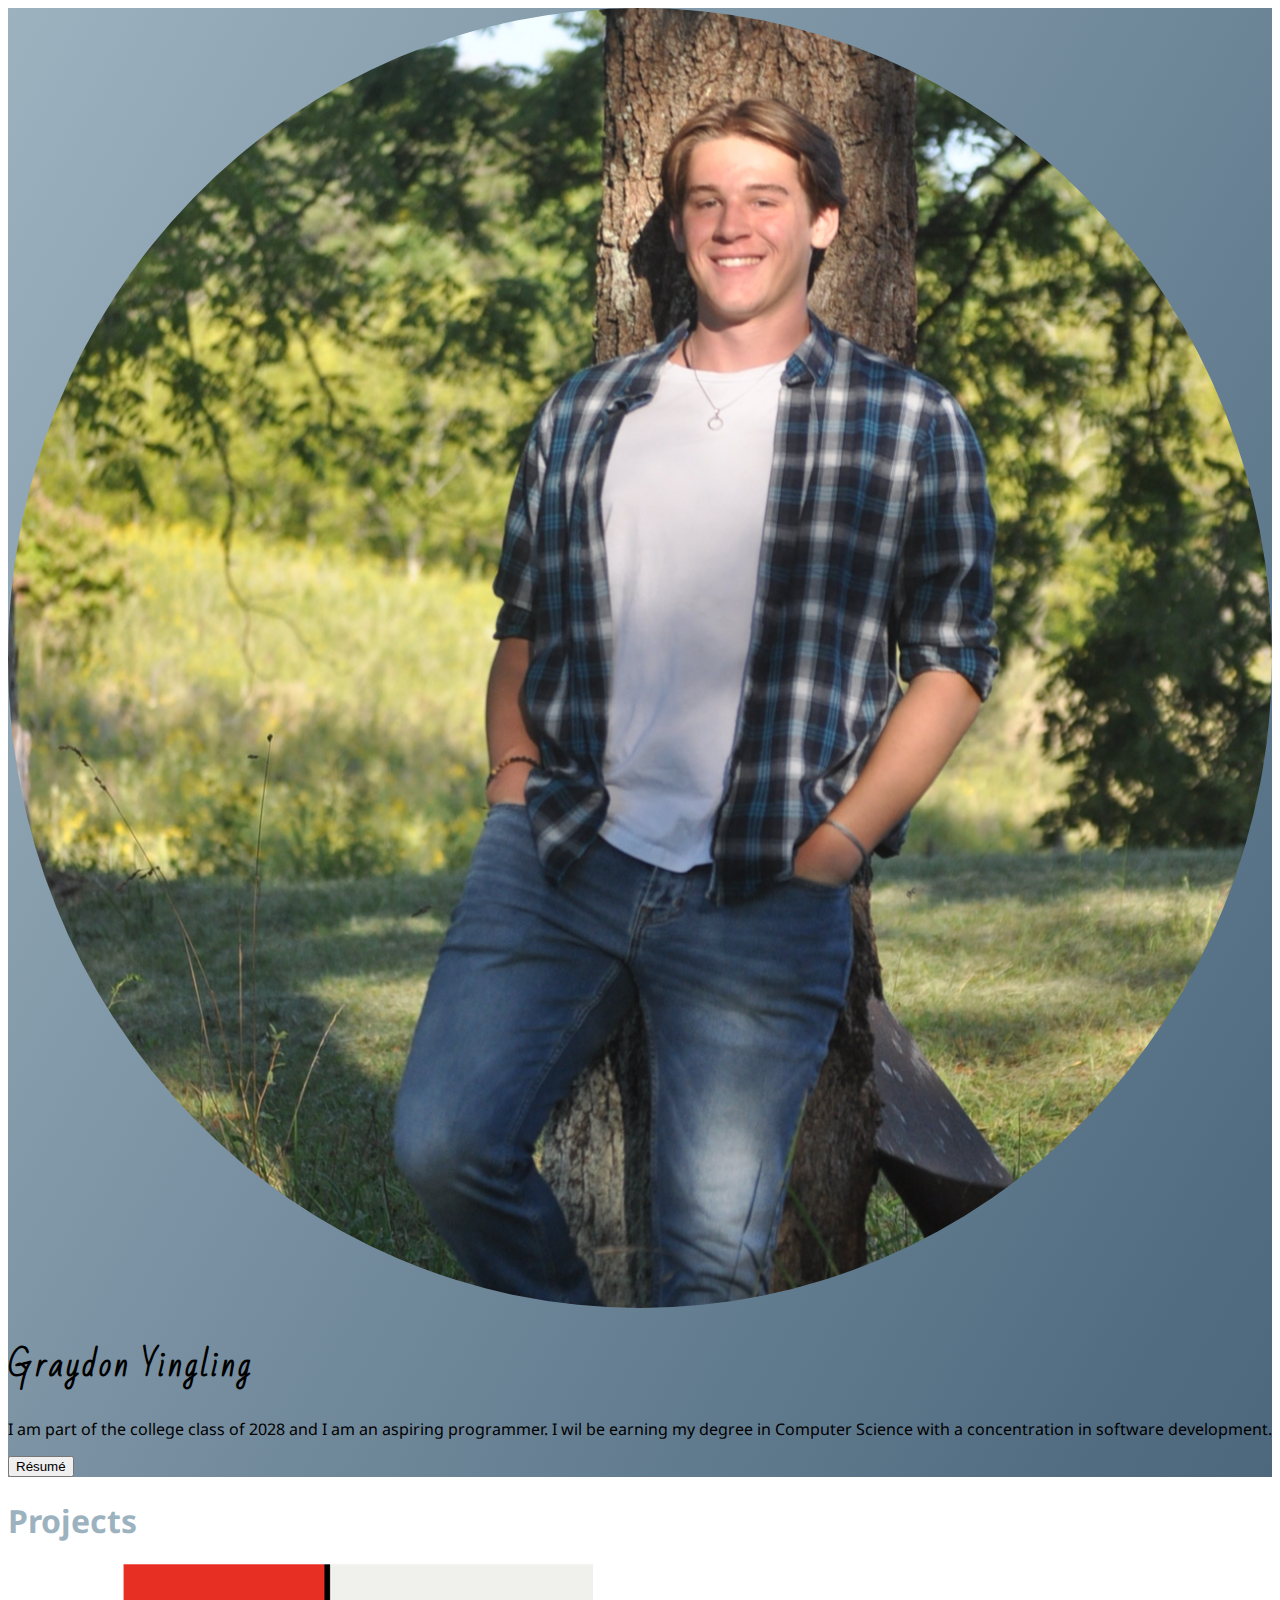
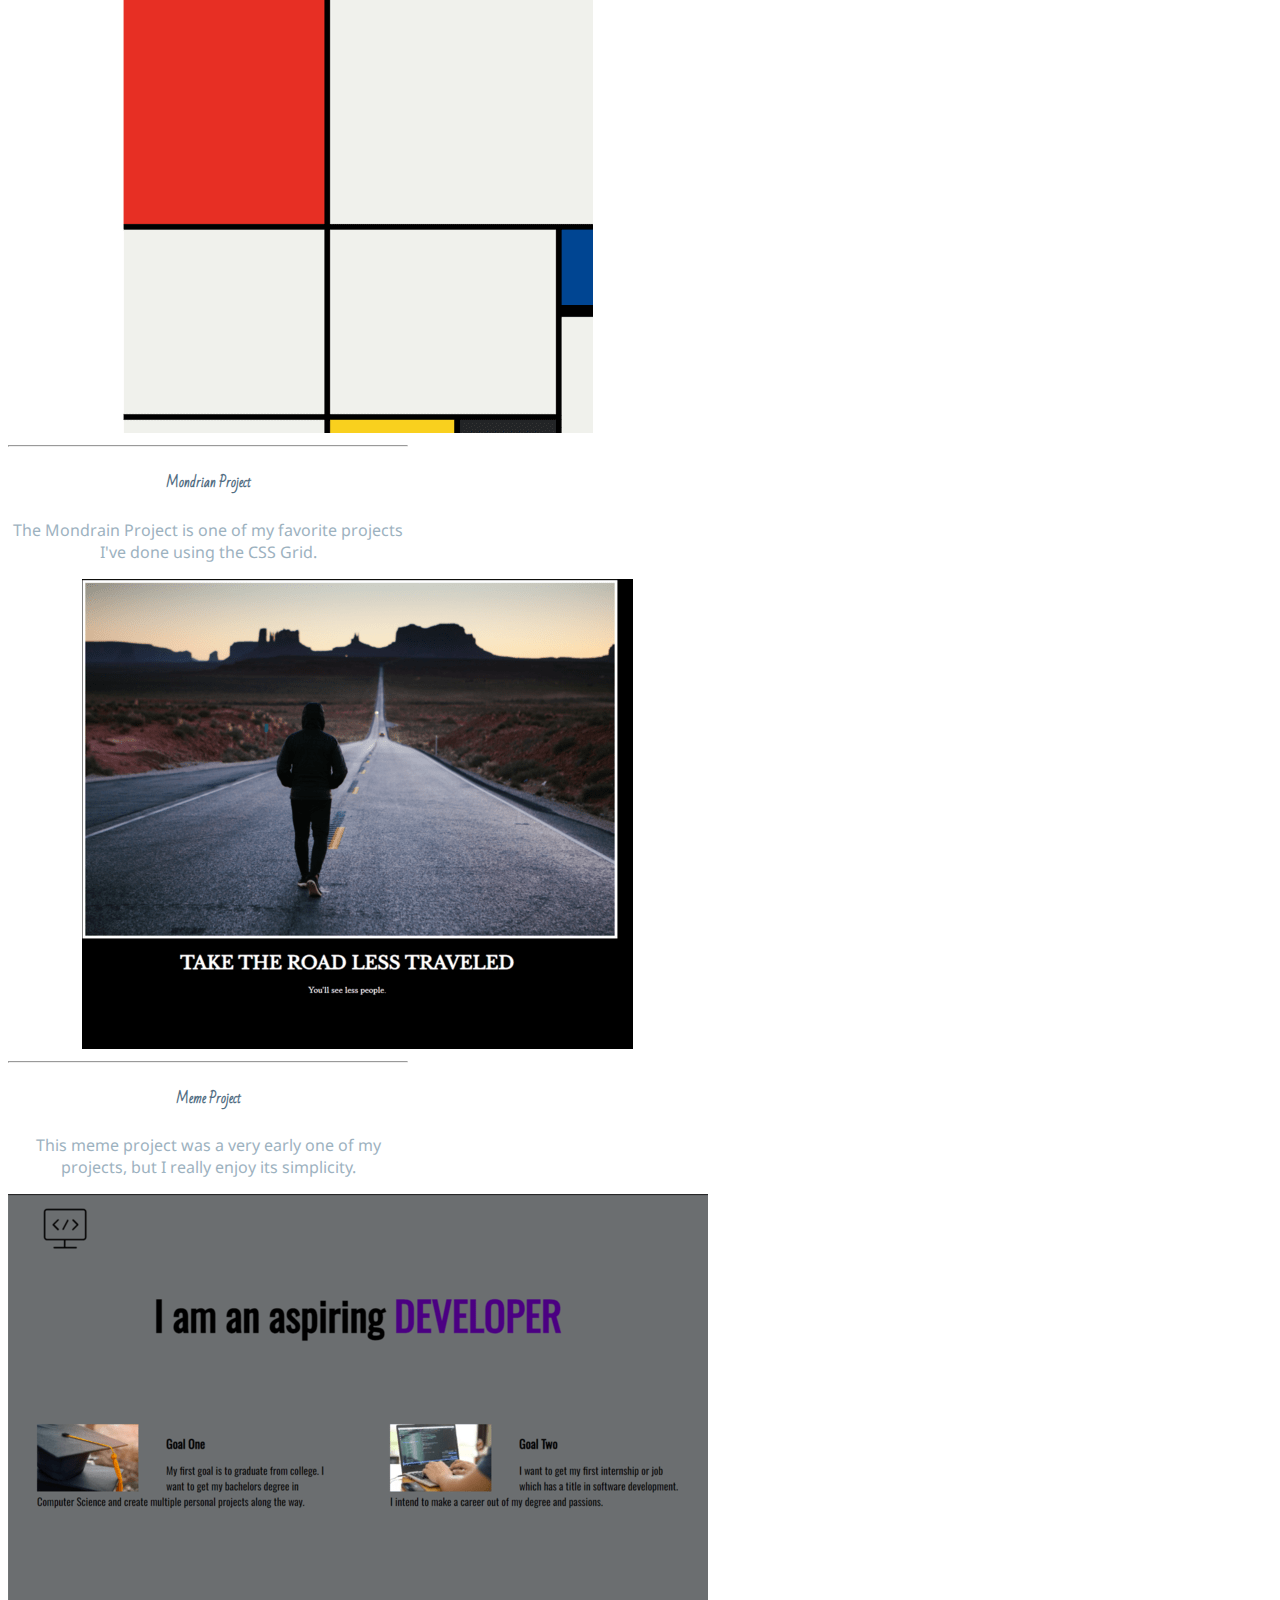
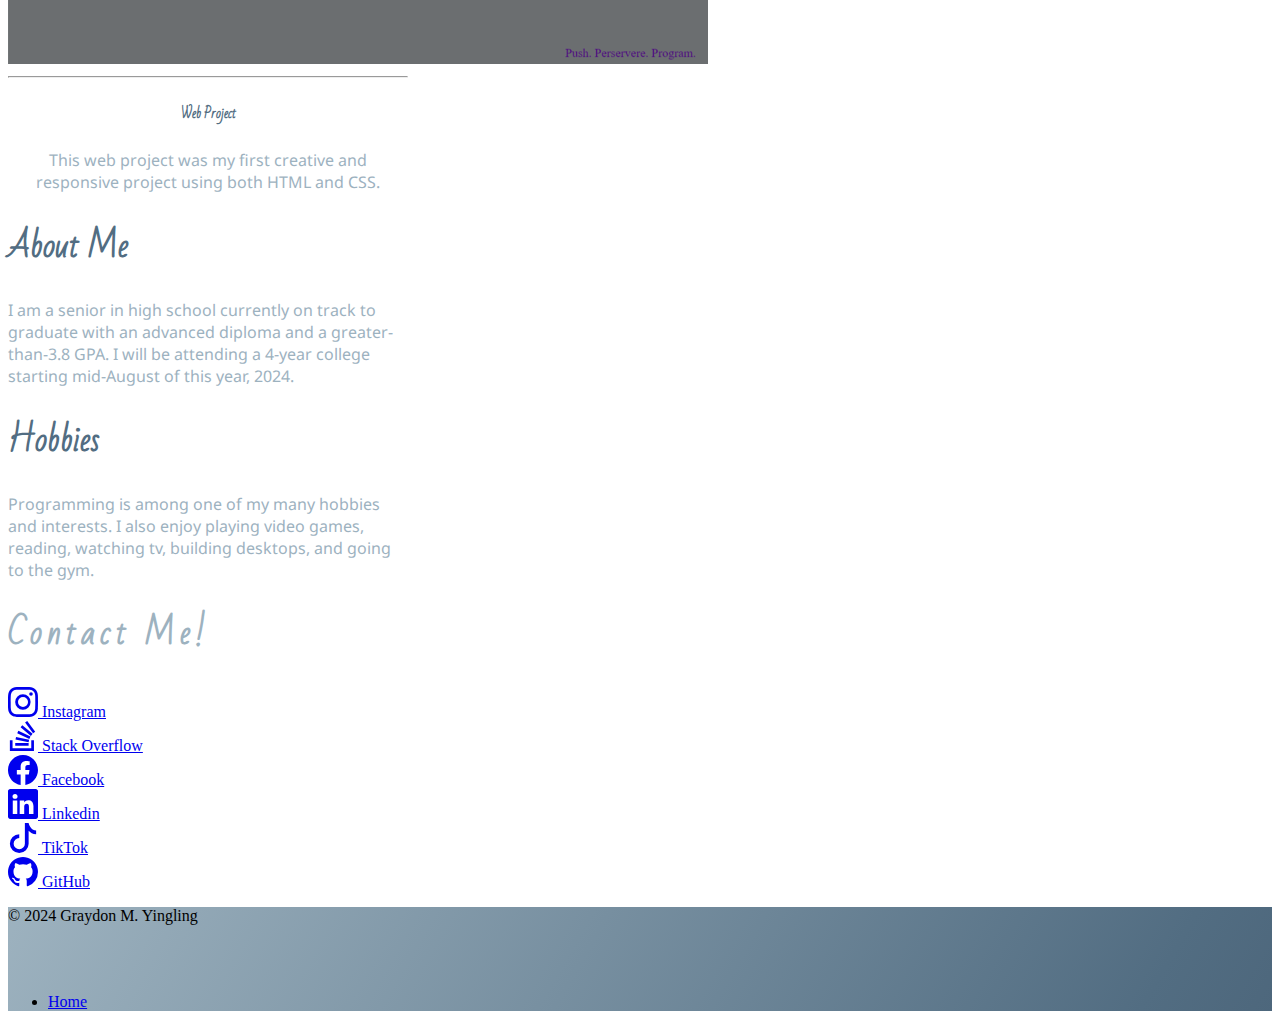
==== index.html @ 3cd2f0db "Add files via upload" ====
<!DOCTYPE html>
<html lang="en" data-bs-theme="dark">
  <head>
    <meta charset="UTF-8" />
    <meta name="viewport" content="width=device-width, initial-scale=1.0" />
    <title>Personal Website</title>

    <link rel="preconnect" href="https://fonts.googleapis.com" />
    <link rel="preconnect" href="https://fonts.gstatic.com" crossorigin />
    <link
      href="https://fonts.googleapis.com/css2?family=Bad+Script&family=Noto+Sans&display=swap"
      rel="stylesheet"
    />

    <link
      href="https://cdn.jsdelivr.net/npm/bootstrap@5.3.2/dist/css/bootstrap.min.css"
      rel="stylesheet"
      integrity="sha384-T3c6CoIi6uLrA9TneNEoa7RxnatzjcDSCmG1MXxSR1GAsXEV/Dwwykc2MPK8M2HN"
      crossorigin="anonymous"
    />

    <link rel="stylesheet" href="./styles.css" />
  </head>
  <body>
    <section class="hero">
      <div class="container col-xxl-8 px-4 py-5">
        <div class="row flex-lg-row-reverse align-items-center g-5 py-5">
          <div class="col-10 col-sm-8 col-lg-6">
            <img
              src="./assets/images/personal-image.jpg"
              class="personal-image d-block mx-lg-auto img-fluid"
              alt="personal image"
              border-radius="50%"
              loading="lazy"
            />
          </div>
          <div class="col-lg-6">
            <h1 class="display-5 fw-bold text-body-emphasis lh-1 mb-3">
              Graydon Yingling
            </h1>
            <p class="lead">
              I am part of the college class of 2028 and I am an aspiring
              programmer. I wil be earning my degree in Computer Science with a
              concentration in software development.
            </p>
            <div class="d-grid gap-2 d-md-flex justify-content-md-start">
              <button type="button" class="btn btn-light btn-lg px-4 me-md-2">
                Résumé
              </button>
            </div>
          </div>
        </div>
      </div>
    </section>
    <section class="cards">
      <div class="container mt-5">
        <div class="row">
          <h1 class="feature-title mb-5 text-center">Projects</h1>
        </div>
        <div class="row">
          <div class="col-12 col-lg-6 mx-auto col-xl-4">
            <div class="card pt-3" style="width: 25rem">
              <img
                src="./assets/images/Website one.png"
                class="card-img-top"
                alt="..."
              />
              <div class="card-body">
                <hr />
                <h5 class="card-title mt-3 h2">Mondrian Project</h5>
                <p class="card-text mt-3 h4">
                  The Mondrain Project is one of my favorite projects I've done
                  using the CSS Grid.
                </p>
              </div>
            </div>
          </div>
          <div class="col-12 col-lg-6 mx-auto col-xl-4">
            <div class="card pt-3" style="width: 25rem">
              <img
                src="./assets/images/Website two.png"
                class="card-img-top"
                alt="..."
              />
              <div class="card-body">
                <hr />
                <h5 class="card-title mt-3 h2">Meme Project</h5>
                <p class="card-text mt-3 h4">
                  This meme project was a very early one of my projects, but I
                  really enjoy its simplicity.
                </p>
              </div>
            </div>
          </div>
          <div class="col-12 col-lg-8 mx-auto col-xl-4">
            <div class="card pt-3" style="width: 25rem">
              <img
                src="./assets/images/Website three.png"
                class="card-img-top"
                alt="..."
              />
              <div class="card-body">
                <hr />
                <h5 class="card-title mt-3 h2">Web Project</h5>
                <p class="card-text mt-3 h4">
                  This web project was my first creative and responsive project
                  using both HTML and CSS.
                </p>
              </div>
            </div>
          </div>
        </div>
      </div>
    </section>
    <section class="jumbotron">
      <div class="p-5 bg-body-tertiary mt-5">
        <div class="container py-5">
          <div class="row">
            <div class="self col-12 col-lg-6">
              <h1 class="about-me-title">About Me</h1>
              <p class="abt-me-text lead">
                I am a senior in high school currently on track to graduate with
                an advanced diploma and a greater-than-3.8 GPA. I will be
                attending a 4-year college starting mid-August of this year,
                2024.
              </p>
            </div>
            <div class="hobbies col-12 col-lg-6">
              <h1 class="about-me-title">Hobbies</h1>
              <p class="abt-me-text lead">
                Programming is among one of my many hobbies and interests. I
                also enjoy playing video games, reading, watching tv, building
                desktops, and going to the gym.
              </p>
            </div>
          </div>
        </div>
      </div>
    </section>
    <section class="grid">
      <div class="container contact-con mt-5">
        <div class="row contact text-center">
          <h1 class="con-txt">Contact Me!</h1>
        </div>
        <div class="row mt-5 text-center">
          <div class="col-2">
            <a
              class="text-decoration-none text-light"
              target="”_blank”"
              href="https://www.instagram.com/graydon_yingling2024/"
            >
              <div class="fs-2 mb-3">
                <svg
                  xmlns="http://www.w3.org/2000/svg"
                  width="30"
                  height="30"
                  fill="currentColor"
                  class="bi bi-instagram"
                  viewBox="0 0 16 16"
                >
                  <path
                    d="M8 0C5.829 0 5.556.01 4.703.048 3.85.088 3.269.222 2.76.42a3.9 3.9 0 0 0-1.417.923A3.9 3.9 0 0 0 .42 2.76C.222 3.268.087 3.85.048 4.7.01 5.555 0 5.827 0 8.001c0 2.172.01 2.444.048 3.297.04.852.174 1.433.372 1.942.205.526.478.972.923 1.417.444.445.89.719 1.416.923.51.198 1.09.333 1.942.372C5.555 15.99 5.827 16 8 16s2.444-.01 3.298-.048c.851-.04 1.434-.174 1.943-.372a3.9 3.9 0 0 0 1.416-.923c.445-.445.718-.891.923-1.417.197-.509.332-1.09.372-1.942C15.99 10.445 16 10.173 16 8s-.01-2.445-.048-3.299c-.04-.851-.175-1.433-.372-1.941a3.9 3.9 0 0 0-.923-1.417A3.9 3.9 0 0 0 13.24.42c-.51-.198-1.092-.333-1.943-.372C10.443.01 10.172 0 7.998 0zm-.717 1.442h.718c2.136 0 2.389.007 3.232.046.78.035 1.204.166 1.486.275.373.145.64.319.92.599s.453.546.598.92c.11.281.24.705.275 1.485.039.843.047 1.096.047 3.231s-.008 2.389-.047 3.232c-.035.78-.166 1.203-.275 1.485a2.5 2.5 0 0 1-.599.919c-.28.28-.546.453-.92.598-.28.11-.704.24-1.485.276-.843.038-1.096.047-3.232.047s-2.39-.009-3.233-.047c-.78-.036-1.203-.166-1.485-.276a2.5 2.5 0 0 1-.92-.598 2.5 2.5 0 0 1-.6-.92c-.109-.281-.24-.705-.275-1.485-.038-.843-.046-1.096-.046-3.233s.008-2.388.046-3.231c.036-.78.166-1.204.276-1.486.145-.373.319-.64.599-.92s.546-.453.92-.598c.282-.11.705-.24 1.485-.276.738-.034 1.024-.044 2.515-.045zm4.988 1.328a.96.96 0 1 0 0 1.92.96.96 0 0 0 0-1.92m-4.27 1.122a4.109 4.109 0 1 0 0 8.217 4.109 4.109 0 0 0 0-8.217m0 1.441a2.667 2.667 0 1 1 0 5.334 2.667 2.667 0 0 1 0-5.334"
                  ></path>
                </svg>
                Instagram
              </div>
            </a>
          </div>
          <div class="col-2">
            <a
              class="text-decoration-none text-light"
              target="”_blank”"
              href="https://stackoverflow.com/users/18094826/graydon-yingling"
            >
              <div class="fs-2 mb-3">
                <svg
                  xmlns="http://www.w3.org/2000/svg"
                  width="30"
                  height="30"
                  fill="currentColor"
                  class="bi bi-stack-overflow"
                  viewBox="0 0 16 16"
                >
                  <path
                    d="M12.412 14.572V10.29h1.428V16H1v-5.71h1.428v4.282z"
                  ></path>
                  <path
                    d="M3.857 13.145h7.137v-1.428H3.857zM10.254 0 9.108.852l4.26 5.727 1.146-.852zm-3.54 3.377 5.484 4.567.913-1.097L7.627 2.28l-.914 1.097zM4.922 6.55l6.47 3.013.603-1.294-6.47-3.013zm-.925 3.344 6.985 1.469.294-1.398-6.985-1.468z"
                  ></path>
                </svg>
                Stack Overflow
              </div>
            </a>
          </div>
          <div class="col-2">
            <a
              class="text-decoration-none text-light"
              target="”_blank”"
              href="https://www.facebook.com/butch.magnet.7/"
            >
              <div class="fs-2 mb-3">
                <svg
                  xmlns="http://www.w3.org/2000/svg"
                  width="30"
                  height="30"
                  fill="currentColor"
                  class="bi bi-facebook"
                  viewBox="0 0 16 16"
                >
                  <path
                    d="M16 8.049c0-4.446-3.582-8.05-8-8.05C3.58 0-.002 3.603-.002 8.05c0 4.017 2.926 7.347 6.75 7.951v-5.625h-2.03V8.05H6.75V6.275c0-2.017 1.195-3.131 3.022-3.131.876 0 1.791.157 1.791.157v1.98h-1.009c-.993 0-1.303.621-1.303 1.258v1.51h2.218l-.354 2.326H9.25V16c3.824-.604 6.75-3.934 6.75-7.951"
                  ></path>
                </svg>
                Facebook
              </div>
            </a>
          </div>
          <div class="col-2">
            <a
              class="text-decoration-none text-light"
              target="”_blank”"
              href="https://www.linkedin.com/in/graydon-yingling-1640512b1/"
            >
              <div class="fs-2 mb-3">
                <svg
                  xmlns="http://www.w3.org/2000/svg"
                  width="30"
                  height="30"
                  fill="currentColor"
                  class="bi bi-linkedin"
                  viewBox="0 0 16 16"
                >
                  <path
                    d="M0 1.146C0 .513.526 0 1.175 0h13.65C15.474 0 16 .513 16 1.146v13.708c0 .633-.526 1.146-1.175 1.146H1.175C.526 16 0 15.487 0 14.854zm4.943 12.248V6.169H2.542v7.225zm-1.2-8.212c.837 0 1.358-.554 1.358-1.248-.015-.709-.52-1.248-1.342-1.248S2.4 3.226 2.4 3.934c0 .694.521 1.248 1.327 1.248zm4.908 8.212V9.359c0-.216.016-.432.08-.586.173-.431.568-.878 1.232-.878.869 0 1.216.662 1.216 1.634v3.865h2.401V9.25c0-2.22-1.184-3.252-2.764-3.252-1.274 0-1.845.7-2.165 1.193v.025h-.016l.016-.025V6.169h-2.4c.03.678 0 7.225 0 7.225z"
                  ></path>
                </svg>
                Linkedin
              </div>
            </a>
          </div>
          <div class="col-2">
            <a
              class="text-decoration-none text-light"
              target="”_blank”"
              href="https://www.tiktok.com/@gyingling2024"
            >
              <div class="fs-2 mb-3">
                <svg
                  xmlns="http://www.w3.org/2000/svg"
                  width="30"
                  height="30"
                  fill="currentColor"
                  class="bi bi-tiktok"
                  viewBox="0 0 16 16"
                >
                  <path
                    d="M9 0h1.98c.144.715.54 1.617 1.235 2.512C12.895 3.389 13.797 4 15 4v2c-1.753 0-3.07-.814-4-1.829V11a5 5 0 1 1-5-5v2a3 3 0 1 0 3 3z"
                  ></path>
                </svg>
                TikTok
              </div>
            </a>
          </div>
          <div class="col-2">
            <a
              class="text-decoration-none text-light"
              target="”_blank”"
              href="https://github.com/Graydon-Yingling"
            >
              <div class="fs-2 mb-3">
                <svg
                  xmlns="http://www.w3.org/2000/svg"
                  width="30"
                  height="30"
                  fill="currentColor"
                  class="bi bi-github"
                  viewBox="0 0 16 16"
                >
                  <path
                    d="M8 0C3.58 0 0 3.58 0 8c0 3.54 2.29 6.53 5.47 7.59.4.07.55-.17.55-.38 0-.19-.01-.82-.01-1.49-2.01.37-2.53-.49-2.69-.94-.09-.23-.48-.94-.82-1.13-.28-.15-.68-.52-.01-.53.63-.01 1.08.58 1.23.82.72 1.21 1.87.87 2.33.66.07-.52.28-.87.51-1.07-1.78-.2-3.64-.89-3.64-3.95 0-.87.31-1.59.82-2.15-.08-.2-.36-1.02.08-2.12 0 0 .67-.21 2.2.82.64-.18 1.32-.27 2-.27s1.36.09 2 .27c1.53-1.04 2.2-.82 2.2-.82.44 1.1.16 1.92.08 2.12.51.56.82 1.27.82 2.15 0 3.07-1.87 3.75-3.65 3.95.29.25.54.73.54 1.48 0 1.07-.01 1.93-.01 2.2 0 .21.15.46.55.38A8.01 8.01 0 0 0 16 8c0-4.42-3.58-8-8-8"
                  ></path>
                </svg>
                GitHub
              </div>
            </a>
          </div>
        </div>
      </div>
    </section>
    <section class="footer">
      <div class="container">
        <footer
          class="d-flex flex-wrap justify-content-between align-items-center py-3 my-4 border-top"
        >
          <p class="col-md-4 mb-0 text-body-secondary">
            © 2024 Graydon M. Yingling
          </p>

          <a
            href="/"
            class="col-md-4 d-flex align-items-center justify-content-center mb-3 mb-md-0 me-md-auto link-body-emphasis text-decoration-none"
          >
            <svg class="bi me-2" width="40" height="32">
              <use xlink:href="#bootstrap"></use>
            </svg>
          </a>

          <ul class="nav col-md-4 justify-content-end">
            <li class="nav-item">
              <a href="#" class="nav-link px-2 text-body-secondary">Home</a>
            </li>
          </ul>
        </footer>
      </div>
    </section>
    <script
      src="https://cdn.jsdelivr.net/npm/bootstrap@5.3.2/dist/js/bootstrap.bundle.min.js"
      integrity="sha384-C6RzsynM9kWDrMNeT87bh95OGNyZPhcTNXj1NW7RuBCsyN/o0jlpcV8Qyq46cDfL"
      crossorigin="anonymous"
    ></script>
  </body>
</html>
---- styles.css ----
:root {
  --dark-blue: #27374d;
  --blue: #526d82;
  --light-blue: #9db2bf;
  --white-blue: #dde6ed;

  --cursive: "Bad Script", cursive;
  --sans: "Noto Sans", sans-serif;
}

.hero,
.footer {
  background: linear-gradient(
    300deg,
    var(--dark-blue),
    var(--blue),
    var(--light-blue)
  );
  background-size: 180% 180%;
  animation: gradient-animation 18s ease infinite;
}

@keyframes gradient-animation {
  0% {
    background-position: 0% 50%;
  }
  50% {
    background-position: 100% 50%;
  }
  100% {
    background-position: 0% 50%;
  }
}

.personal-image {
  border-radius: 50%;
  height: auto;
  width: 100%;
}

.display-5 {
  font-family: var(--cursive);
  letter-spacing: 3px;
}

.lead {
  font-family: var(--sans);
}

.feature-title {
  font-family: var(--sans);
  color: var(--light-blue);
}

.card-title {
  font-family: var(--cursive);
  color: var(--blue);
  text-align: center;
}

.card-text {
  font-family: var(--sans);
  color: var(--light-blue);
  text-align: center;
}

.about-me-title {
  font-family: var(--cursive);
  color: var(--blue);
}

.abt-me-text {
  font-family: var(--sans);
  color: var(--light-blue);
  max-width: 400px;
}

.card {
  border-color: var(--light-blue);
  border-width: 5px;
}

@media (min-width: 800px) {
  .contact-con {
    max-width: 90%;
  }
}

.con-txt {
  font-family: var(--cursive);
  color: var(--light-blue);
  letter-spacing: 5px;
  font-weight: bold;
}
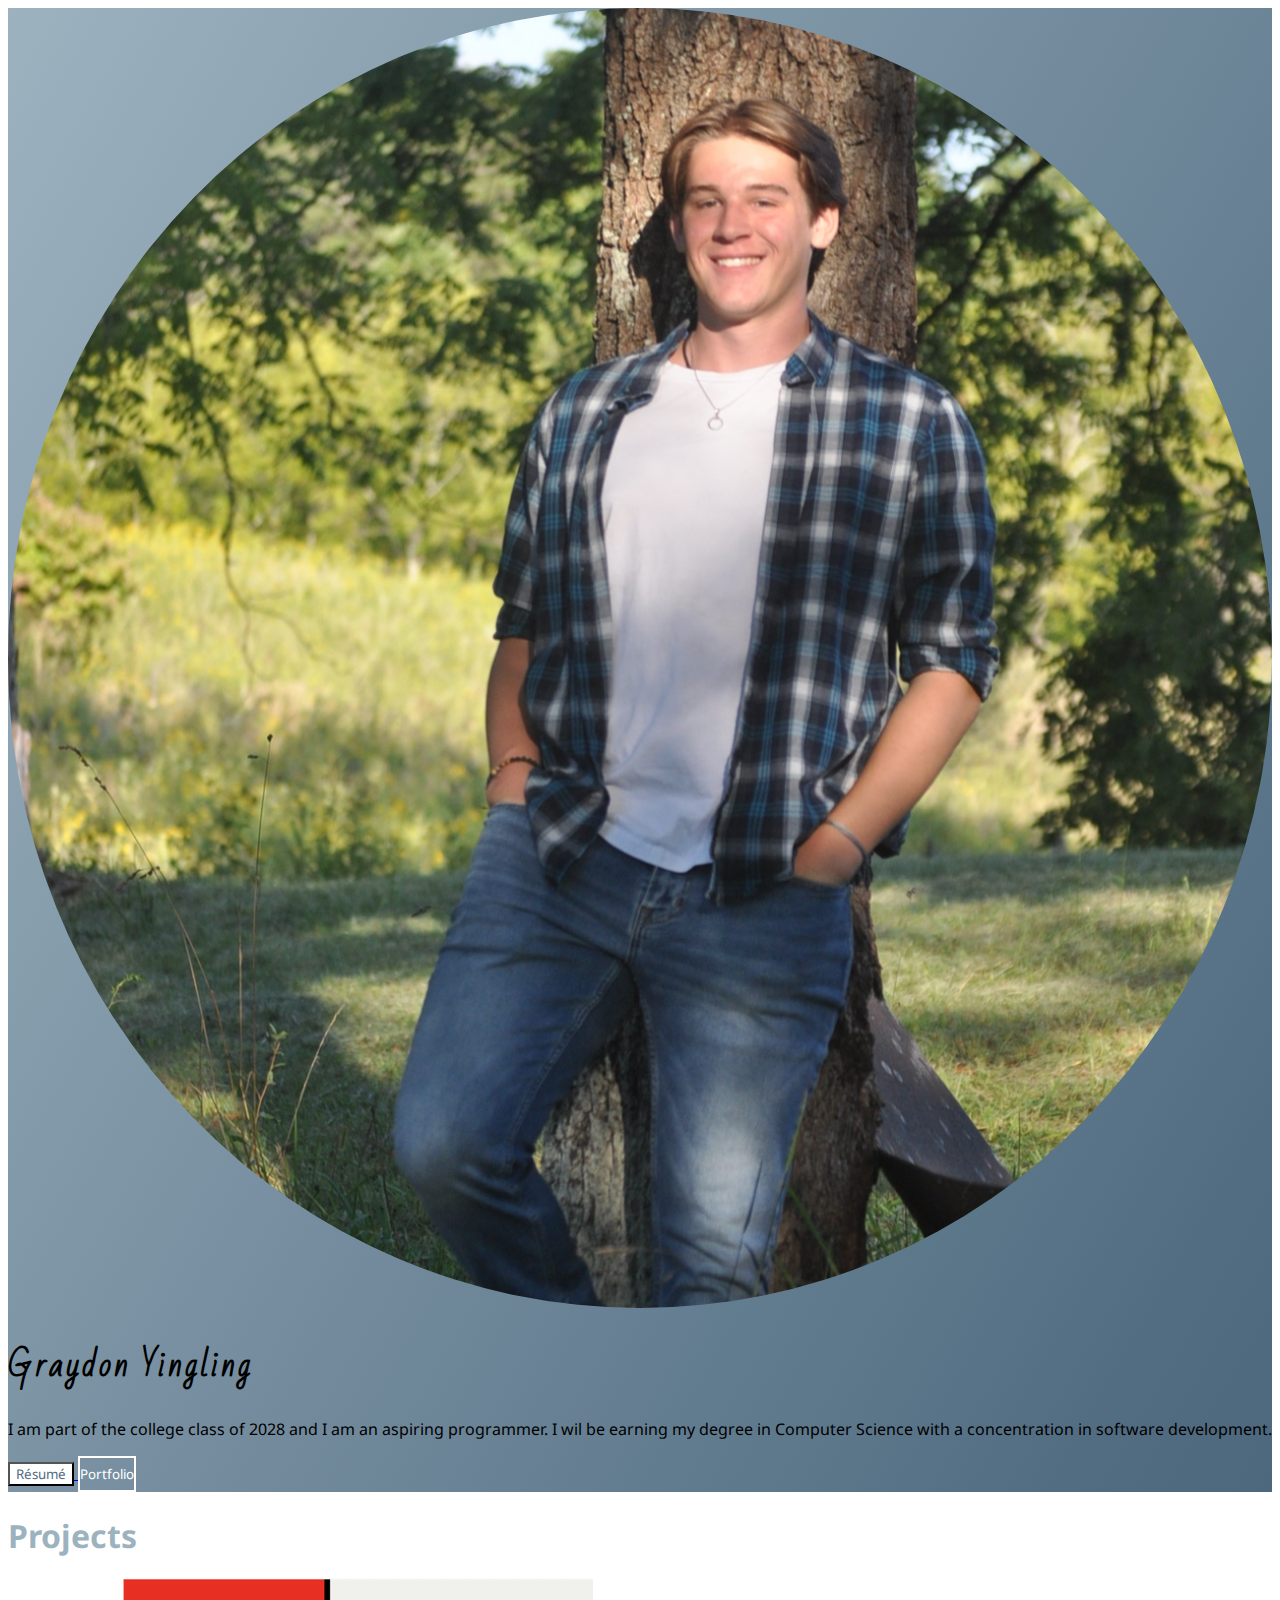
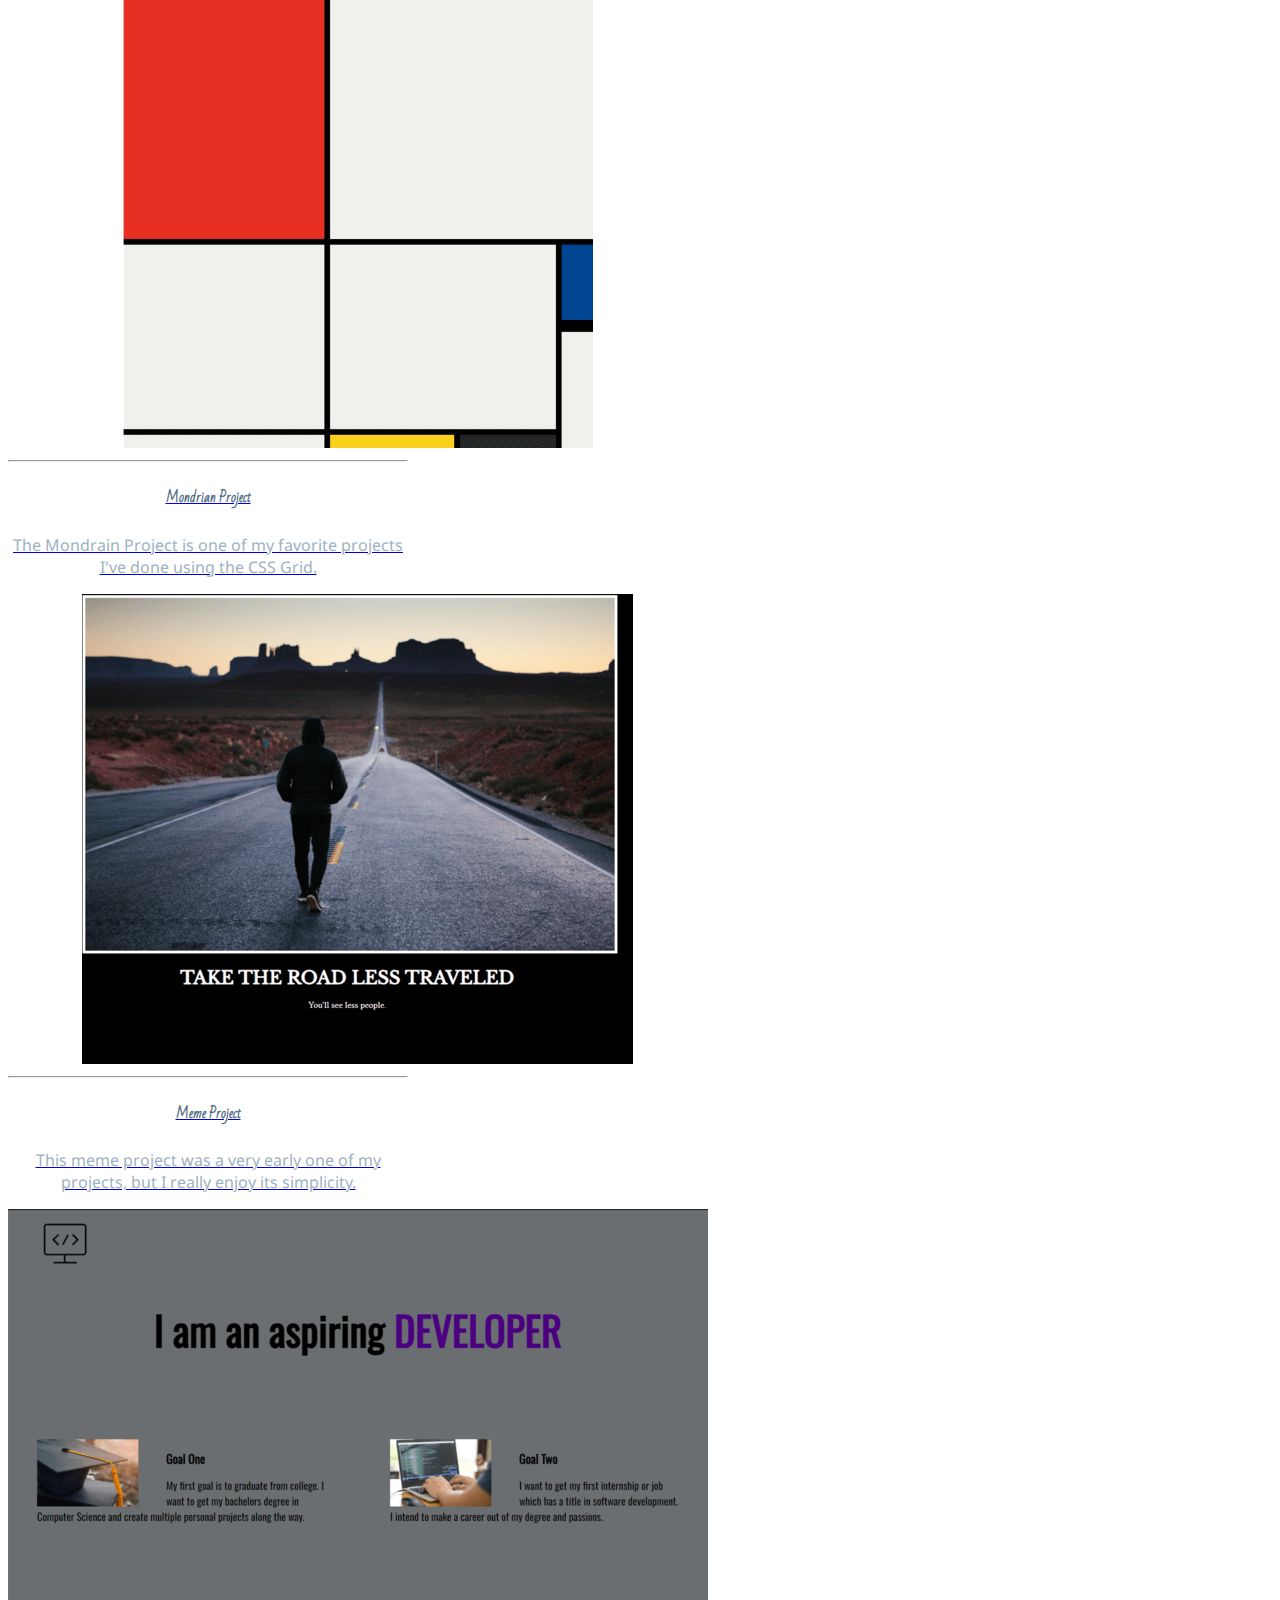
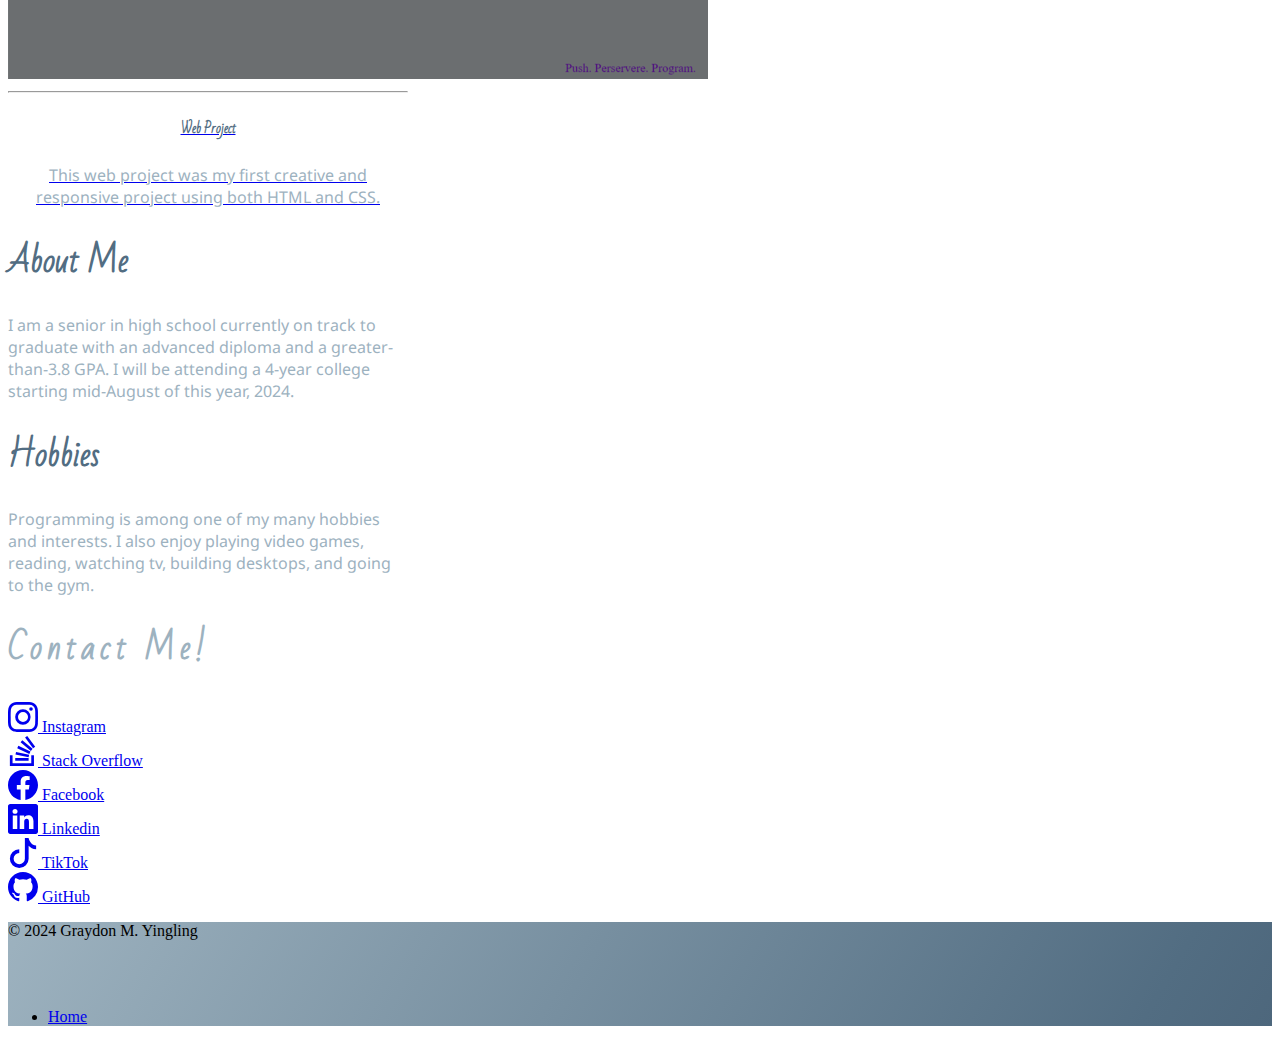
==== commit fd032abf: "Add files via upload" ====
--- a/index.html
+++ b/index.html
@@ -35,7 +35,7 @@
             />
           </div>
           <div class="col-lg-6">
-            <h1 class="display-5 fw-bold text-body-emphasis lh-1 mb-3">
+            <h1 class="display-5 fw-bold text-body-emphasis lh-1 mb-4">
               Graydon Yingling
             </h1>
             <p class="lead">
@@ -44,9 +44,19 @@
               concentration in software development.
             </p>
             <div class="d-grid gap-2 d-md-flex justify-content-md-start">
-              <button type="button" class="btn btn-light btn-lg px-4 me-md-2">
-                Résumé
-              </button>
+              <a href="./assets/Graydon_Yingling_Resume.pdf">
+                <button type="button" class="btn btn-lg px-4 me-md-2 mt-3">
+                  Résumé
+                </button>
+              </a>
+              <a>
+                <button
+                  type="button"
+                  class="portfolio-btn btn btn-lg px-4 me-md-2 mt-3"
+                >
+                  Portfolio
+                </button>
+              </a>
             </div>
           </div>
         </div>
@@ -59,55 +69,70 @@
         </div>
         <div class="row">
           <div class="col-12 col-lg-6 mx-auto col-xl-4">
-            <div class="card pt-3" style="width: 25rem">
-              <img
-                src="./assets/images/Website one.png"
-                class="card-img-top"
-                alt="..."
-              />
-              <div class="card-body">
-                <hr />
-                <h5 class="card-title mt-3 h2">Mondrian Project</h5>
-                <p class="card-text mt-3 h4">
-                  The Mondrain Project is one of my favorite projects I've done
-                  using the CSS Grid.
-                </p>
-              </div>
-            </div>
+            <a
+              href="./10.3 Mondrian Project/index.html"
+              class="text-decoration-none"
+            >
+              <div class="card pt-3" style="width: 25rem">
+                <img
+                  src="./assets/images/Website one.png"
+                  class="card-img-top"
+                  alt="..."
+                />
+                <div class="card-body">
+                  <hr />
+                  <h5 class="card-title mt-3 h2">Mondrian Project</h5>
+                  <p class="card-text mt-3 h4">
+                    The Mondrain Project is one of my favorite projects I've
+                    done using the CSS Grid.
+                  </p>
+                </div>
+              </div>
+            </a>
           </div>
           <div class="col-12 col-lg-6 mx-auto col-xl-4">
-            <div class="card pt-3" style="width: 25rem">
-              <img
-                src="./assets/images/Website two.png"
-                class="card-img-top"
-                alt="..."
-              />
-              <div class="card-body">
-                <hr />
-                <h5 class="card-title mt-3 h2">Meme Project</h5>
-                <p class="card-text mt-3 h4">
-                  This meme project was a very early one of my projects, but I
-                  really enjoy its simplicity.
-                </p>
-              </div>
-            </div>
-          </div>
-          <div class="col-12 col-lg-8 mx-auto col-xl-4">
-            <div class="card pt-3" style="width: 25rem">
-              <img
-                src="./assets/images/Website three.png"
-                class="card-img-top"
-                alt="..."
-              />
-              <div class="card-body">
-                <hr />
-                <h5 class="card-title mt-3 h2">Web Project</h5>
-                <p class="card-text mt-3 h4">
-                  This web project was my first creative and responsive project
-                  using both HTML and CSS.
-                </p>
-              </div>
-            </div>
+            <a
+              href="./6.4 Motivation Meme Project/index.html"
+              class="text-decoration-none"
+            >
+              <div class="card pt-3" style="width: 25rem">
+                <img
+                  src="./assets/images/Website two.png"
+                  class="card-img-top"
+                  alt="..."
+                />
+                <div class="card-body">
+                  <hr />
+                  <h5 class="card-title mt-3 h2">Meme Project</h5>
+                  <p class="card-text mt-3 h4">
+                    This meme project was a very early one of my projects, but I
+                    really enjoy its simplicity.
+                  </p>
+                </div>
+              </div>
+            </a>
+          </div>
+          <div class="col-12 col-lg-6 mx-auto col-xl-4">
+            <a
+              href="./8.4 Website Project/index.html"
+              class="text-decoration-none"
+            >
+              <div class="card pt-3" style="width: 25rem">
+                <img
+                  src="./assets/images/Website three.png"
+                  class="card-img-top"
+                  alt="..."
+                />
+                <div class="card-body">
+                  <hr />
+                  <h5 class="card-title mt-3 h2">Web Project</h5>
+                  <p class="card-text mt-3 h4">
+                    This web project was my first creative and responsive
+                    project using both HTML and CSS.
+                  </p>
+                </div>
+              </div>
+            </a>
           </div>
         </div>
       </div>
@@ -139,11 +164,11 @@
     </section>
     <section class="grid">
       <div class="container contact-con mt-5">
-        <div class="row contact text-center">
+        <div class="row contact text-center col-12">
           <h1 class="con-txt">Contact Me!</h1>
         </div>
         <div class="row mt-5 text-center">
-          <div class="col-2">
+          <div class="col-4 col-lg-2">
             <a
               class="text-decoration-none text-light"
               target="”_blank”"
@@ -166,7 +191,7 @@
               </div>
             </a>
           </div>
-          <div class="col-2">
+          <div class="col-4 col-lg-2">
             <a
               class="text-decoration-none text-light"
               target="”_blank”"
@@ -192,7 +217,7 @@
               </div>
             </a>
           </div>
-          <div class="col-2">
+          <div class="col-4 col-lg-2">
             <a
               class="text-decoration-none text-light"
               target="”_blank”"
@@ -215,7 +240,7 @@
               </div>
             </a>
           </div>
-          <div class="col-2">
+          <div class="col-4 col-lg-2">
             <a
               class="text-decoration-none text-light"
               target="”_blank”"
@@ -238,7 +263,7 @@
               </div>
             </a>
           </div>
-          <div class="col-2">
+          <div class="col-4 col-lg-2">
             <a
               class="text-decoration-none text-light"
               target="”_blank”"
@@ -261,7 +286,7 @@
               </div>
             </a>
           </div>
-          <div class="col-2">
+          <div class="col-4 col-lg-2">
             <a
               class="text-decoration-none text-light"
               target="”_blank”"
--- a/styles.css
+++ b/styles.css
@@ -36,6 +36,19 @@
   border-radius: 50%;
   height: auto;
   width: 100%;
+}
+
+.btn {
+  background-color: white;
+  font-family: var(--sans);
+  color: var(--blue);
+}
+
+.portfolio-btn {
+  border: solid 2px white;
+  background: none;
+  padding: 7px 0px 7px 0px;
+  color: white;
 }
 
 .display-5 {
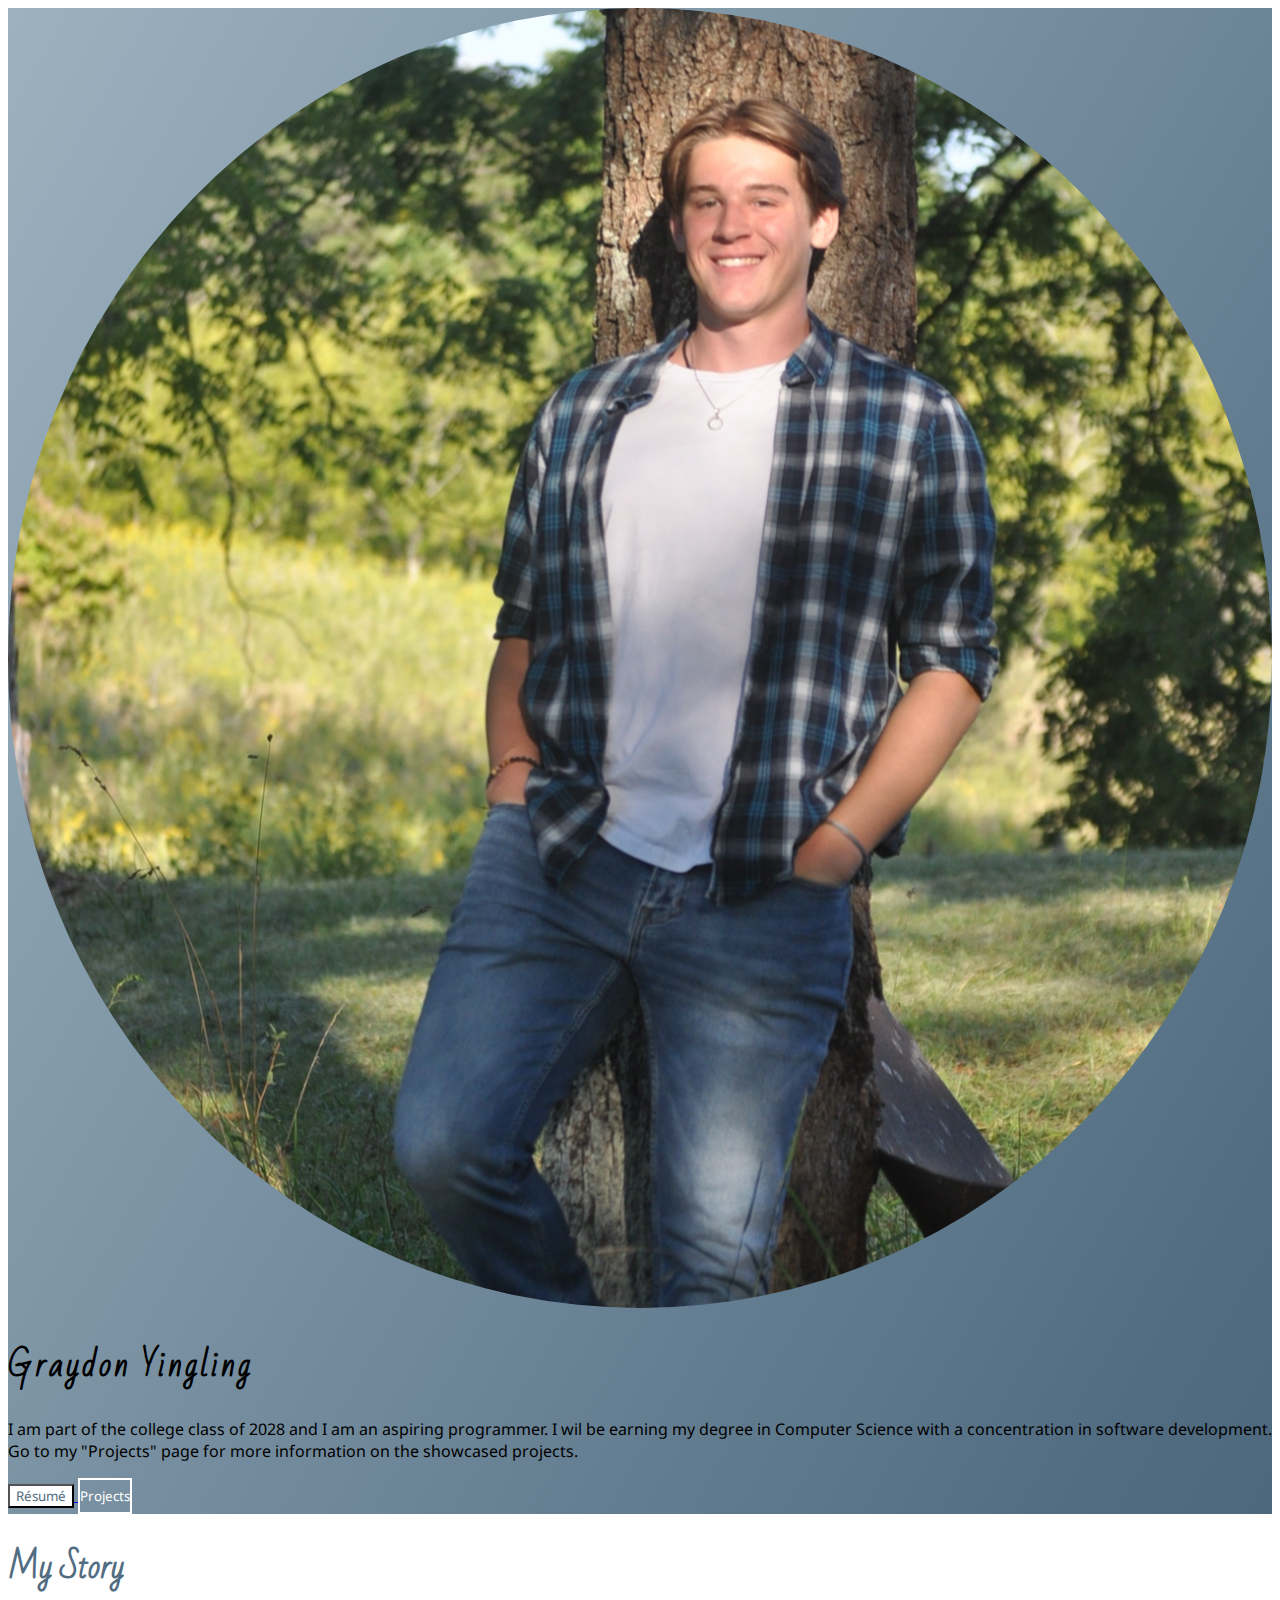
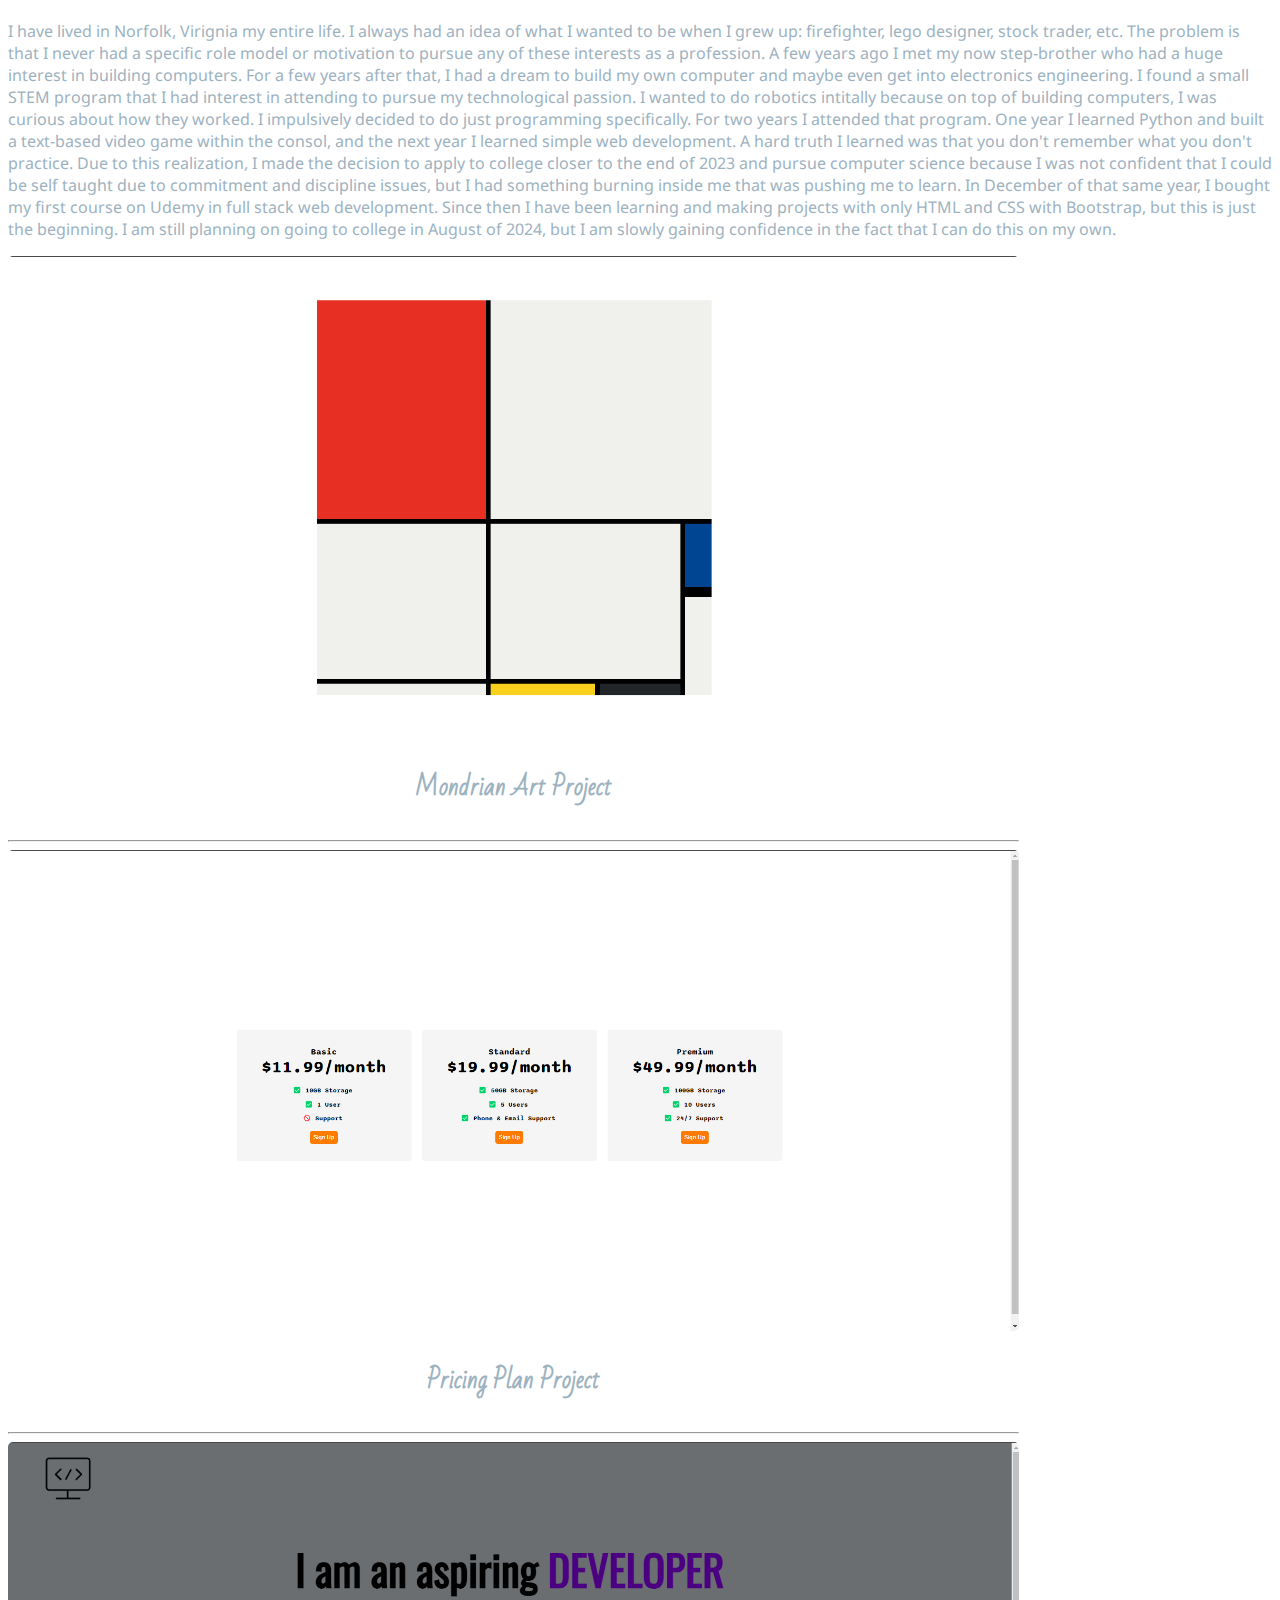
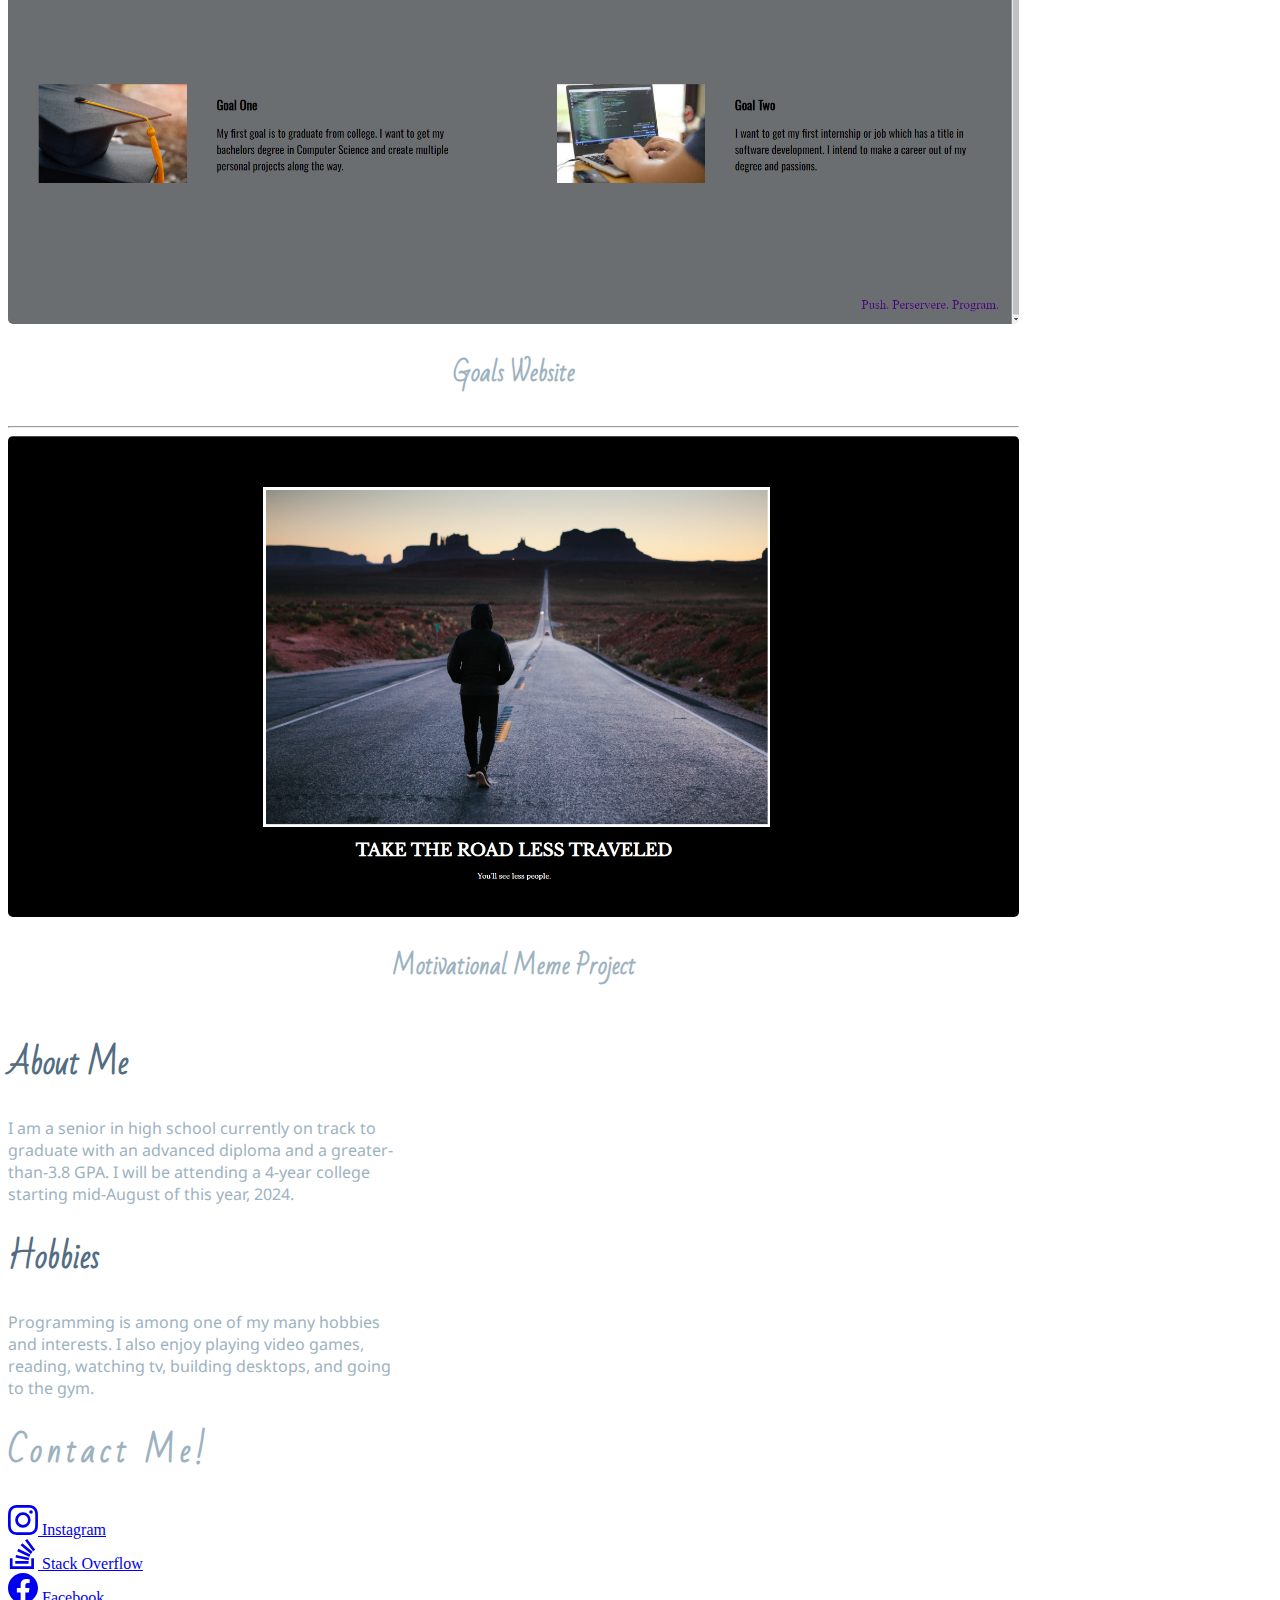
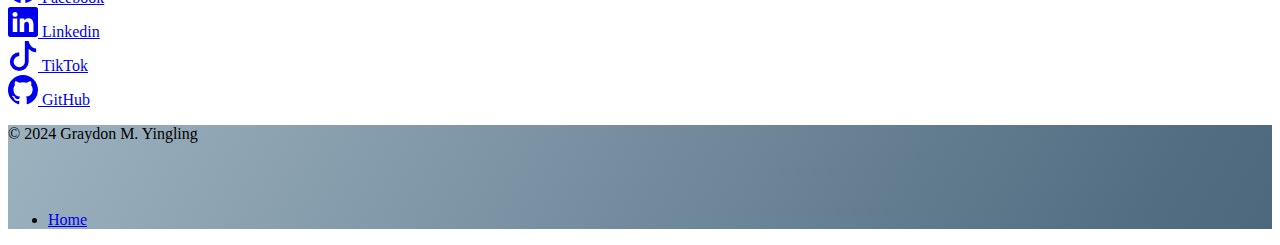
==== commit 6bcf2edc: "Add files via upload" ====
--- a/index.html
+++ b/index.html
@@ -41,7 +41,8 @@
             <p class="lead">
               I am part of the college class of 2028 and I am an aspiring
               programmer. I wil be earning my degree in Computer Science with a
-              concentration in software development.
+              concentration in software development. Go to my "Projects" page for 
+              more information on the showcased projects.
             </p>
             <div class="d-grid gap-2 d-md-flex justify-content-md-start">
               <a href="./assets/Graydon_Yingling_Resume.pdf">
@@ -49,12 +50,12 @@
                   Résumé
                 </button>
               </a>
-              <a>
+              <a href="./4.3 HTML Porfolio/index.html">
                 <button
                   type="button"
                   class="portfolio-btn btn btn-lg px-4 me-md-2 mt-3"
                 >
-                  Portfolio
+                  Projects
                 </button>
               </a>
             </div>
@@ -62,77 +63,63 @@
         </div>
       </div>
     </section>
-    <section class="cards">
-      <div class="container mt-5">
-        <div class="row">
-          <h1 class="feature-title mb-5 text-center">Projects</h1>
-        </div>
-        <div class="row">
-          <div class="col-12 col-lg-6 mx-auto col-xl-4">
-            <a
-              href="./10.3 Mondrian Project/index.html"
-              class="text-decoration-none"
-            >
-              <div class="card pt-3" style="width: 25rem">
-                <img
-                  src="./assets/images/Website one.png"
-                  class="card-img-top"
-                  alt="..."
-                />
-                <div class="card-body">
-                  <hr />
-                  <h5 class="card-title mt-3 h2">Mondrian Project</h5>
-                  <p class="card-text mt-3 h4">
-                    The Mondrain Project is one of my favorite projects I've
-                    done using the CSS Grid.
-                  </p>
-                </div>
-              </div>
-            </a>
-          </div>
-          <div class="col-12 col-lg-6 mx-auto col-xl-4">
-            <a
-              href="./6.4 Motivation Meme Project/index.html"
-              class="text-decoration-none"
-            >
-              <div class="card pt-3" style="width: 25rem">
-                <img
-                  src="./assets/images/Website two.png"
-                  class="card-img-top"
-                  alt="..."
-                />
-                <div class="card-body">
-                  <hr />
-                  <h5 class="card-title mt-3 h2">Meme Project</h5>
-                  <p class="card-text mt-3 h4">
-                    This meme project was a very early one of my projects, but I
-                    really enjoy its simplicity.
-                  </p>
-                </div>
-              </div>
-            </a>
-          </div>
-          <div class="col-12 col-lg-6 mx-auto col-xl-4">
-            <a
-              href="./8.4 Website Project/index.html"
-              class="text-decoration-none"
-            >
-              <div class="card pt-3" style="width: 25rem">
-                <img
-                  src="./assets/images/Website three.png"
-                  class="card-img-top"
-                  alt="..."
-                />
-                <div class="card-body">
-                  <hr />
-                  <h5 class="card-title mt-3 h2">Web Project</h5>
-                  <p class="card-text mt-3 h4">
-                    This web project was my first creative and responsive
-                    project using both HTML and CSS.
-                  </p>
-                </div>
-              </div>
-            </a>
+    <section class="my-story">
+      <div class="my-5">
+        <div class="p-5 text-center bg-body-tertiary">
+          <div class="container py-5">
+            <h1 class="text-body-emphasis story-title mb-3">My Story</h1>
+            <p class="col-lg-8 mx-auto lead story">
+              I have lived in Norfolk, Virignia my entire life. I always had an idea of what I wanted to be when I grew up:
+              firefighter, lego designer, stock trader, etc. The problem is that I never had a specific role model or motivation
+              to pursue any of these interests as a profession. A few years ago I met my now step-brother who had a huge interest
+              in building computers. For a few years after that, I had a dream to build my own computer and maybe even get into
+              electronics engineering. I found a small STEM program that I had interest in attending to pursue my technological 
+              passion. I wanted to do robotics intitally because on top of building computers, I was curious about how they worked. 
+              I impulsively decided to do just programming specifically. For two years I attended that program. One year I learned 
+              Python and built a text-based video game within the consol, and the next year I learned simple web development. A hard truth I learned was that you don't remember what you don't practice. Due to this realization, I made the decision to apply to college closer to the end of 2023 and pursue computer science because I was not confident that I could be self taught due to commitment and discipline issues, but I had something burning inside me that was pushing me to learn. In December of that same year, I bought my first course on Udemy in full stack web development. Since then I have been learning and making projects with only HTML and CSS with Bootstrap, but this is just the beginning. I am still planning on going to college in August of 2024, but I am slowly gaining confidence in the fact that I can do this on my own.
+            </p>
+          </div>
+        </div>
+      </div>
+    </section>
+    <section class="mid">
+      <div class="mid-c container">
+        <div class="row my-4">
+          <div class="col-12 col-xl-5">
+            <img src="./assets/images/Mondrian Art.png" alt="mondrian art" />
+          </div>
+          <div class="mid-t col-12 col-xl-7">
+            <h2 class="pb-4">Mondrian Art Project</h2>
+          </div>
+        </div>
+        <hr class="pb-5" />
+        <div class="row mb-4">
+          <div class="col-12 col-xl-5">
+             <img
+              src="./assets/images/Pricing Plan.png"
+              alt="pricing plan mock"
+            />
+          </div>
+          <div class="mid-t col-12 col-xl-7">
+            <h2 class="pb-4">Pricing Plan Project</h2>
+          </div>
+        </div>
+        <hr class="pb-5" />
+        <div class="row mb-4">
+          <div class="col-12 col-xl-5">
+              <img src="./assets/images/Goal Site.png" alt="goals website" />
+          </div>
+          <div class="mid-t col-12 col-xl-7">
+            <h2 class="pb-4">Goals Website</h2>
+          </div>
+        </div>
+        <hr class="pb-5" />
+        <div class="row mb-4">
+          <div class="col-12 col-xl-5">
+            <img src="./assets/images/Meme.png" alt="meme" />
+          </div>
+          <div class="mid-t col-12 col-xl-7">
+            <h2 class="pb-4">Motivational Meme Project</h2>
           </div>
         </div>
       </div>
--- a/styles.css
+++ b/styles.css
@@ -56,25 +56,43 @@
   letter-spacing: 3px;
 }
 
-.lead {
-  font-family: var(--sans);
+.story-title {
+  font-family: var(--cursive);
+  color: var(--blue);
 }
 
-.feature-title {
+.story {
   font-family: var(--sans);
   color: var(--light-blue);
 }
 
-.card-title {
-  font-family: var(--cursive);
-  color: var(--blue);
-  text-align: center;
+img {
+  width: 100%;
+  height: auto;
+  border-radius: 5px;
+  display: inline-block;
 }
 
-.card-text {
+.mid-t {
+  border: solid white 1px;
+  display: inline-block;
+  display: flex;
+  justify-content: center;
+  align-items: center;
+}
+
+h2 {
+  font-family: var(--cursive);
+  color: var(--light-blue);
+  font-weight: bold;
+}
+
+.mid-c {
+  max-width: 80%;
+}
+
+.lead {
   font-family: var(--sans);
-  color: var(--light-blue);
-  text-align: center;
 }
 
 .about-me-title {
@@ -88,14 +106,19 @@
   max-width: 400px;
 }
 
-.card {
-  border-color: var(--light-blue);
-  border-width: 5px;
-}
-
 @media (min-width: 800px) {
   .contact-con {
     max-width: 90%;
+  }
+}
+
+@media (max-width: 1200px) {
+  img {
+    margin-bottom: 25px;
+  }
+
+  h2 {
+    margin-top: 25px;
   }
 }
 
